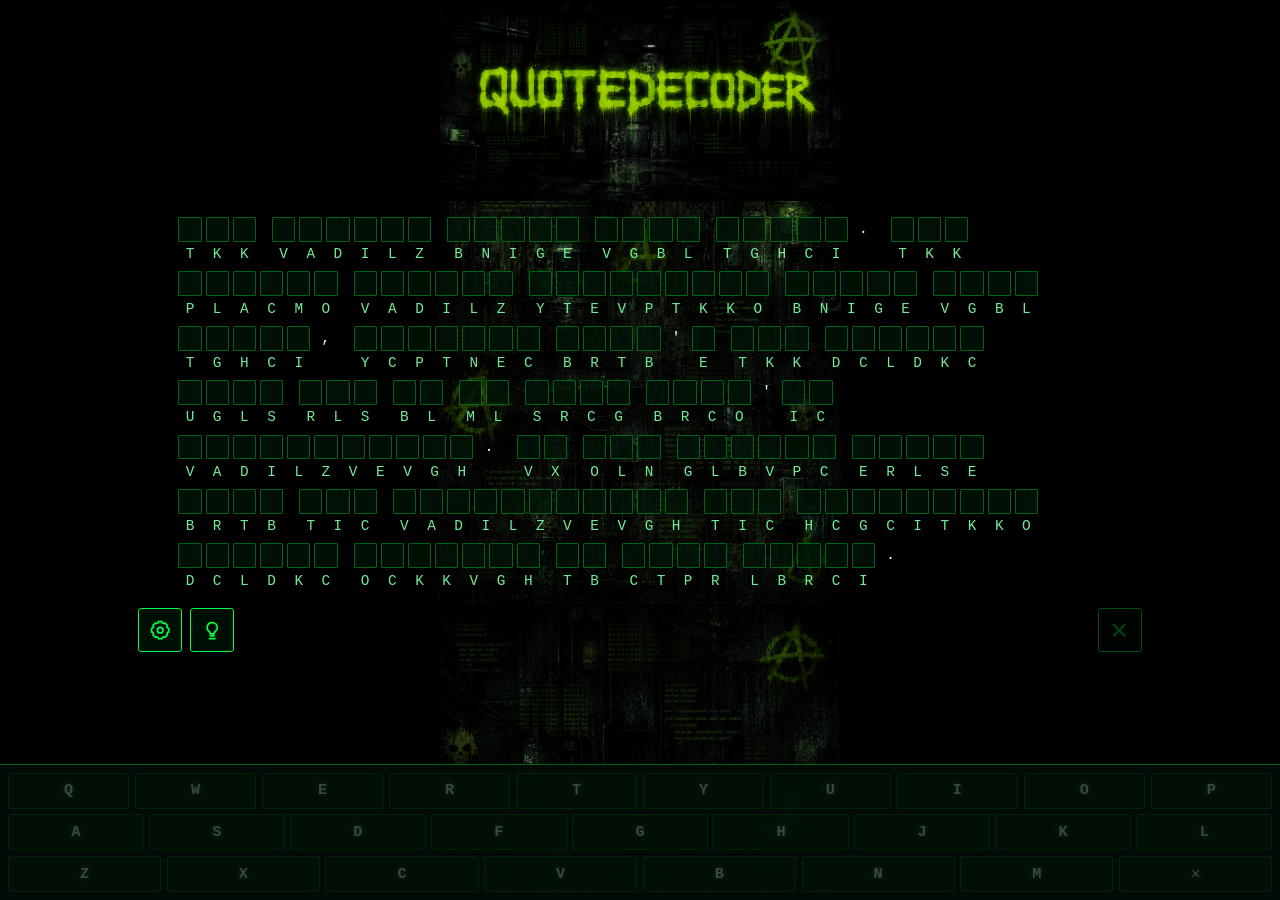
==== index.html @ 12abda85 "Reposition controls and GitHub link Co-authored-by: natoverse <720083+natoverse@users.noreply.github" ====
<!DOCTYPE html>
<html lang="en">
<head>
  <meta charset="utf-8" />
  <meta name="viewport" content="width=device-width, initial-scale=1, viewport-fit=cover" />
  <meta name="theme-color" content="#050d07" />
  <title>Quote Decoder</title>
  <link rel="stylesheet" href="styles.css" />
</head>
<body>
  <main class="card" role="main">
    <header class="site-header">
      <img class="site-banner" src="assets/banner-hacker.png" alt="Quote Decoder" />
    </header>
    <div id="status" class="status" role="status" aria-live="polite">Loading a quote&hellip;</div>
    <figure id="quote" class="quote" hidden>
      <div id="encoded-text" class="decoder-grid" aria-label="Encoded quote"></div>
    </figure>
    <div class="control-row">
      <button id="settings-btn" class="icon-btn settings-btn" type="button" aria-label="Open settings" aria-haspopup="dialog">
        <svg viewBox="0 0 24 24" aria-hidden="true">
          <circle cx="12" cy="12" r="3" />
          <path d="M19.4 15a1.7 1.7 0 0 0 .3 1.9l.1.1-2.8 2.8-.1-.1a1.7 1.7 0 0 0-1.9-.3 1.7 1.7 0 0 0-1 1.6v.2h-4V21a1.7 1.7 0 0 0-1-1.6 1.7 1.7 0 0 0-1.9.3l-.1.1L4.2 17l.1-.1a1.7 1.7 0 0 0 .3-1.9A1.7 1.7 0 0 0 3 14H2.8v-4H3a1.7 1.7 0 0 0 1.6-1 1.7 1.7 0 0 0-.3-1.9L4.2 7 7 4.2l.1.1a1.7 1.7 0 0 0 1.9.3 1.7 1.7 0 0 0 1-1.6v-.2h4V3a1.7 1.7 0 0 0 1 1.6 1.7 1.7 0 0 0 1.9-.3l.1-.1L19.8 7l-.1.1a1.7 1.7 0 0 0-.3 1.9 1.7 1.7 0 0 0 1.6 1h.2v4H21a1.7 1.7 0 0 0-1.6 1Z" />
        </svg>
      </button>
      <button id="hint" class="icon-btn btn-hint" type="button" aria-label="Reveal a letter" hidden>
        <svg viewBox="0 0 24 24" aria-hidden="true">
          <path d="M9 21h6m-5-3h4m3.5-8.5A5.5 5.5 0 0 0 6.8 7.7c-.6 2 .1 4.1 1.7 5.4.9.7 1.5 1.7 1.5 2.9h4c0-1.2.6-2.2 1.5-2.9a5.5 5.5 0 0 0 2-3.6Z" />
        </svg>
      </button>
      <button id="clear-all" class="icon-btn clear-all" type="button" aria-label="Clear all letters" hidden>
        <svg viewBox="0 0 24 24" aria-hidden="true">
          <path d="m6 6 12 12M18 6 6 18" />
        </svg>
      </button>
    </div>
  </main>
  <div id="keyboard" class="keyboard" aria-label="On-screen keyboard" hidden></div>
  <div id="solved-overlay" class="solved-overlay" hidden>
    <div class="solved-panel" role="dialog" aria-modal="true" aria-labelledby="solved-heading">
      <h2 id="solved-heading" class="solved-heading">Solved!</h2>
      <figure class="solved-quote-figure">
        <blockquote id="solved-quote" class="solved-quote"></blockquote>
        <figcaption id="solved-author" class="solved-author"></figcaption>
      </figure>
      <button id="solved-close" type="button" class="solved-close">Dismiss</button>
    </div>
  </div>
  <div id="settings-overlay" class="settings-overlay" hidden>
    <div class="settings-panel" role="dialog" aria-modal="true" aria-labelledby="settings-heading">
      <h2 id="settings-heading" class="settings-heading">Settings</h2>
      <fieldset class="theme-setting">
        <legend>Theme</legend>
        <div class="theme-options">
          <label>
            <input type="radio" name="theme" value="hacker" />
            <span>Hacker Collective</span>
          </label>
          <label>
            <input type="radio" name="theme" value="glitter" />
            <span>Glitter Shit</span>
          </label>
        </div>
      </fieldset>
      <label class="settings-item">
        <input type="checkbox" id="setting-show-errors" />
        Show errors
      </label>
      <button id="settings-close" type="button" class="settings-close">Close</button>
      <a href="https://github.com/natoverse/quotedecoder" class="settings-github" target="_blank" rel="noopener noreferrer">
        View Quote Decoder on GitHub
      </a>
    </div>
  </div>
  <script src="app.js"></script>
</body>
</html>
---- styles.css ----
:root {
  color-scheme: dark;
  --bg: #000;
  --bg-accent: #0a1810;
  --fg: #d8ffd8;
  --muted: #74e996;
  --accent: #00ff41;
  --selected: #00e5ff;
  --panel: rgba(5, 18, 10, 0.96);
  --line: rgba(0, 255, 65, 0.35);
  --accent-rgb: 0, 255, 65;
  --control-bg: rgba(0, 30, 12, 0.9);
  --fill-bg: rgba(0, 20, 8, 0.8);
  --keyboard-bg: rgba(3, 12, 6, 0.97);
}

:root[data-theme="glitter"] {
  color-scheme: light;
  --bg: #fff4fc;
  --bg-accent: #fff0fa;
  --fg: #72114f;
  --muted: #bd2781;
  --accent: #ff1493;
  --selected: #9e28d7;
  --panel: rgba(255, 244, 252, 0.97);
  --line: rgba(255, 20, 147, 0.42);
  --accent-rgb: 255, 20, 147;
  --control-bg: rgba(255, 224, 244, 0.94);
  --fill-bg: rgba(255, 241, 250, 0.92);
  --keyboard-bg: rgba(255, 232, 247, 0.98);
}

* {
  box-sizing: border-box;
}

html,
body {
  margin: 0;
  padding: 0;
}

body {
  min-height: 100vh;
  min-height: 100dvh;
  display: flex;
  align-items: flex-start;
  justify-content: center;
  background: #000 url("assets/background-hacker.png") center top / 402px auto repeat-y;
  color: var(--fg);
  font-family: "Courier New", "Lucida Console", Monaco, monospace;
  line-height: 1.5;
  -webkit-text-size-adjust: 100%;
}

:root[data-theme="glitter"] body {
  background-image: url("assets/background-glitter.png");
}

.card {
  position: relative;
  width: 100%;
  max-width: 64rem;
  background: transparent;
  border: 0;
  border-radius: 0;
  padding: 0;
  box-shadow:
    0 1rem 2.5rem rgba(0, 0, 0, 0.65),
    inset 0 0 3rem rgba(0, 0, 0, 0.2);
}

.site-header {
  margin: 0;
  padding: 0;
}

.site-banner {
  display: block;
  width: 402px;
  max-width: 100%;
  height: auto;
  margin: 0 auto;
}

.solved-overlay {
  position: fixed;
  inset: 0;
  background: rgba(0, 0, 0, 0.55);
  z-index: 200;
  display: flex;
  align-items: center;
  justify-content: center;
}

.solved-overlay[hidden] {
  display: none;
}

.solved-panel {
  background: var(--bg-accent);
  border: 1px solid var(--line);
  border-radius: 0.2rem;
  padding: 1.25rem;
  width: min(36rem, 90vw);
  box-shadow: 0 0 30px rgba(var(--accent-rgb), 0.16), 0 1rem 2.5rem rgba(0, 0, 0, 0.6);
}

.solved-heading {
  margin: 0 0 1.1rem;
  font-size: 1.25rem;
  color: var(--accent);
  text-align: center;
}

.solved-quote-figure {
  margin: 0 0 1.25rem;
}

.solved-quote {
  margin: 0 0 0.75rem;
  padding: 0;
  border: 0;
  font-size: clamp(1rem, 3.5vw, 1.2rem);
  line-height: 1.6;
  quotes: "\201C" "\201D";
}

.solved-quote::before {
  content: open-quote;
}

.solved-quote::after {
  content: close-quote;
}

.solved-author {
  color: var(--muted);
  font-style: italic;
  font-size: clamp(0.9rem, 3vw, 1rem);
  text-align: right;
}

.solved-author::before {
  content: "\2014\00a0";
}

.solved-close {
  display: block;
  width: 100%;
  padding: 0.6rem;
  font: inherit;
  font-size: 0.95rem;
  color: var(--bg);
  background: var(--accent);
  border: 0;
  border-radius: 0.2rem;
  cursor: pointer;
  text-shadow: none;
}

.solved-close:hover,
.solved-close:focus-visible {
  filter: brightness(1.08);
}

.settings-overlay {
  position: fixed;
  inset: 0;
  background: rgba(0, 0, 0, 0.55);
  z-index: 200;
  display: flex;
  align-items: center;
  justify-content: center;
}

.settings-overlay[hidden] {
  display: none;
}

.settings-panel {
  background: var(--panel);
  border: 1px solid var(--line);
  border-radius: 0.2rem;
  padding: 1.25rem;
  width: min(22rem, 90vw);
  box-shadow:
    0 1rem 2.5rem rgba(0, 0, 0, 0.6),
    0 0 20px rgba(var(--accent-rgb), 0.12);
}

.settings-heading {
  margin: 0 0 1.1rem;
  font-size: 1.1rem;
  color: var(--accent);
}

.theme-setting {
  margin: 0 0 1.25rem;
  padding: 0;
  border: 0;
}

.theme-setting legend {
  margin-bottom: 0.5rem;
  color: var(--muted);
  font-size: 0.85rem;
}

.theme-options {
  display: grid;
  grid-template-columns: 1fr 1fr;
  border: 1px solid var(--line);
  border-radius: 0.2rem;
  overflow: hidden;
}

.theme-options label {
  display: flex;
  min-width: 0;
  cursor: pointer;
}

.theme-options label + label {
  border-left: 1px solid var(--line);
}

.theme-options input {
  position: absolute;
  opacity: 0;
  pointer-events: none;
}

.theme-options span {
  width: 100%;
  padding: 0.65rem 0.4rem;
  color: var(--muted);
  font-size: 0.78rem;
  line-height: 1.25;
  text-align: center;
}

.theme-options input:checked + span {
  color: var(--bg);
  background: var(--accent);
  font-weight: 700;
}

.theme-options input:focus-visible + span {
  box-shadow: inset 0 0 0 2px var(--selected);
}

.settings-item {
  display: flex;
  align-items: center;
  gap: 0.65rem;
  cursor: pointer;
  font-size: 1rem;
  margin-bottom: 1.25rem;
}

.settings-item input[type="checkbox"] {
  width: 1.1rem;
  height: 1.1rem;
  cursor: pointer;
  accent-color: var(--accent);
}

.settings-close {
  display: block;
  width: 100%;
  padding: 0.6rem;
  font: inherit;
  font-size: 0.95rem;
  color: var(--bg);
  background: var(--accent);
  border: 0;
  border-radius: 0.2rem;
  cursor: pointer;
  text-transform: uppercase;
  letter-spacing: 0.08em;
}

.settings-close:hover,
.settings-close:focus-visible {
  filter: brightness(1.08);
}

.settings-github {
  display: block;
  margin-top: 1rem;
  color: var(--muted);
  font-size: 0.85rem;
  text-align: center;
}

.settings-github:hover,
.settings-github:focus-visible {
  color: var(--accent);
}

.status {
  margin: 1rem clamp(0.3rem, 1vw, 0.65rem) 0;
  color: var(--muted);
  text-align: center;
  font-size: 1rem;
}

.quote-text {
  margin: 0 0 1rem;
  font-size: clamp(1.25rem, 5vw, 1.9rem);
  quotes: "\201C" "\201D";
}

.quote-text::before {
  content: open-quote;
}

.quote-text::after {
  content: close-quote;
}

.quote-author {
  color: var(--muted);
  font-style: italic;
  font-size: clamp(1rem, 3.5vw, 1.15rem);
  text-align: right;
}

.quote-author::before {
  content: "\2014\00a0";
}

.decoder-grid {
  margin: 1rem clamp(0.3rem, 1vw, 0.65rem) 0;
  display: flex;
  flex-wrap: wrap;
  gap: 0.35rem 1rem;
  font-family: "Courier New", Courier, monospace;
  align-items: flex-start;
  overflow-x: auto;
}

.decoder-word {
  display: inline-flex;
  flex-wrap: nowrap;
  align-items: flex-start;
  gap: 0.25rem;
}

.decoder-word--break {
  flex-wrap: wrap;
  max-width: 100%;
}

.decoder-cell {
  min-width: 1.45rem;
  display: inline-flex;
  flex-direction: column;
  align-items: center;
  gap: 0.15rem;
}

.decoder-fill {
  width: 1.45rem;
  height: 1.55rem;
  border: 1px solid var(--line);
  border-radius: 0.1rem;
  background: var(--fill-bg);
  color: var(--fg);
  font: inherit;
  font-size: 0.95rem;
  cursor: pointer;
  text-transform: uppercase;
}

.decoder-fill[data-selected="true"] {
  border-color: var(--selected);
  box-shadow: 0 0 0 1px var(--selected), 0 0 10px rgba(0, 229, 255, 0.4);
}

.decoder-fill--error {
  border-color: #ff0055;
  color: #ff0055;
  box-shadow: 0 0 0 1px #ff0055;
}

.decoder-encoded {
  color: var(--muted);
  font-size: 0.9rem;
}

.decoder-space {
  min-width: 1.2rem;
  border: 0;
  background: transparent;
  cursor: default;
}

.keyboard {
  position: fixed;
  bottom: 0;
  left: 0;
  right: 0;
  display: flex;
  flex-direction: column;
  gap: 0.35rem;
  padding: 0.5rem
    max(0.5rem, env(safe-area-inset-right))
    max(0.5rem, env(safe-area-inset-bottom))
    max(0.5rem, env(safe-area-inset-left));
  background: var(--keyboard-bg);
  border-top: 1px solid var(--line);
  box-shadow: 0 -0.5rem 1.5rem rgba(0, 0, 0, 0.5);
  z-index: 100;
}

.keyboard-row {
  display: flex;
  gap: 0.35rem;
}

.keyboard-key {
  flex: 1;
  min-height: 2.25rem;
  border: 1px solid var(--line);
  border-radius: 0.2rem;
  background: var(--control-bg);
  color: var(--fg);
  font: inherit;
  font-size: 0.95rem;
  font-weight: 700;
  text-shadow: 0 0 6px rgba(231, 255, 231, 0.45);
  cursor: pointer;
}

.keyboard-key:disabled {
  opacity: 0.25;
  cursor: not-allowed;
}

.keyboard-key[data-selected="true"] {
  border-color: var(--selected);
  box-shadow: 0 0 0 1px var(--selected), 0 0 10px rgba(0, 229, 255, 0.35);
}

.control-row {
  display: flex;
  gap: 0.5rem;
  margin: 1rem clamp(0.3rem, 1vw, 0.65rem) 10px;
}

.clear-all {
  margin-left: auto;
}

.icon-btn {
  display: inline-flex;
  align-items: center;
  justify-content: center;
  width: 2.75rem;
  height: 2.75rem;
  padding: 0;
  font: inherit;
  font-size: 1.05rem;
  color: var(--accent);
  background: rgba(var(--accent-rgb), 0.06);
  border: 1px solid var(--accent);
  border-radius: 0.2rem;
  cursor: pointer;
  touch-action: manipulation;
}

.icon-btn svg {
  width: 1.4rem;
  height: 1.4rem;
  fill: none;
  stroke: currentColor;
  stroke-width: 1.8;
  stroke-linecap: round;
  stroke-linejoin: round;
}

.icon-btn:hover,
.icon-btn:focus-visible {
  color: var(--accent);
  border-color: var(--accent);
  background: rgba(var(--accent-rgb), 0.12);
  box-shadow: 0 0 0 1px var(--accent), 0 0 16px rgba(var(--accent-rgb), 0.3);
}

.icon-btn:active {
  transform: translateY(1px);
}

.icon-btn:disabled {
  opacity: 0.3;
  cursor: not-allowed;
}

body.has-keyboard {
  padding-bottom: max(13rem, calc(11rem + env(safe-area-inset-bottom)));
}
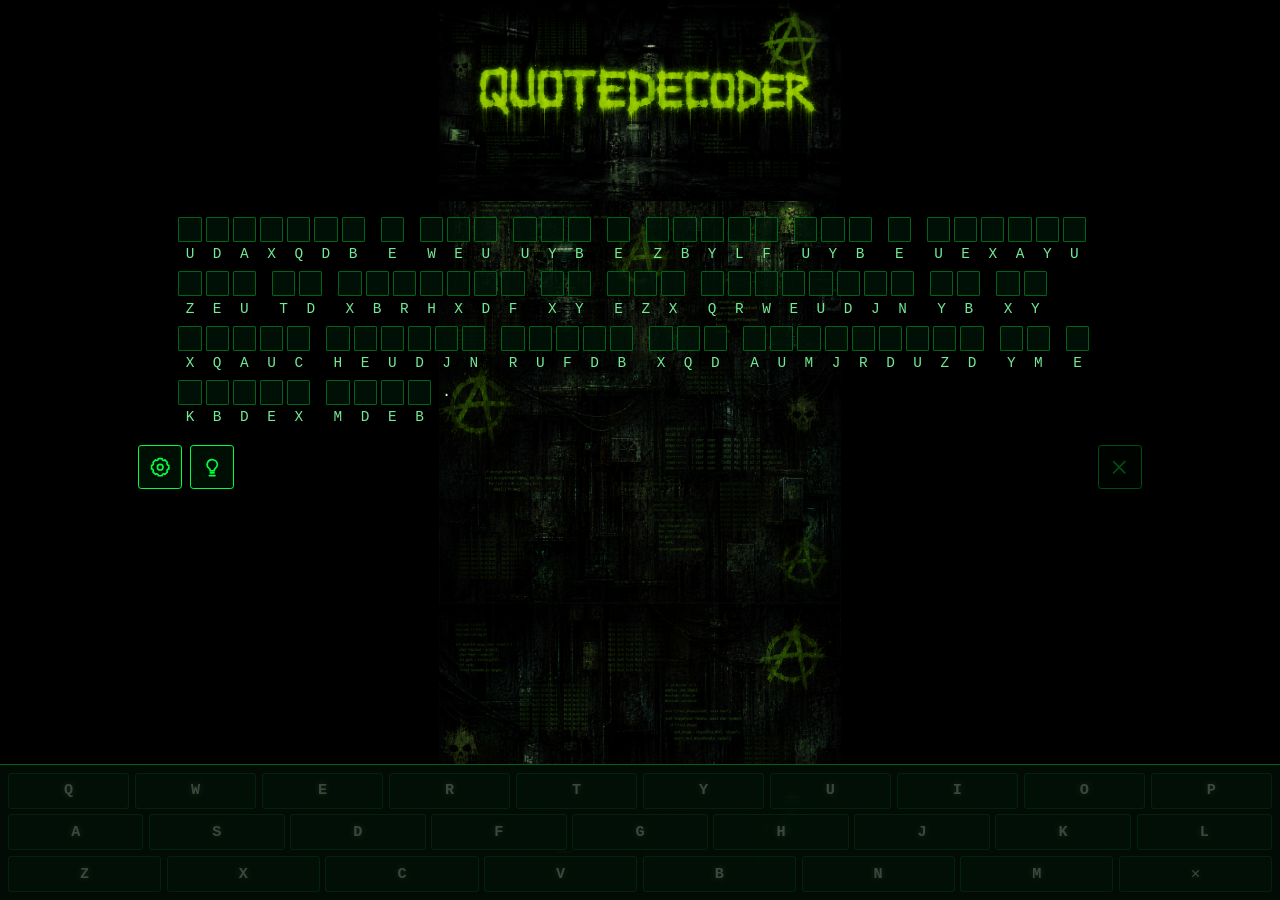
==== commit f9fbdb26: "Clarify external GitHub link Co-authored-by: natoverse <720083+natoverse@users.noreply.github.com>" ====
--- a/index.html
+++ b/index.html
@@ -67,7 +67,7 @@
         Show errors
       </label>
       <button id="settings-close" type="button" class="settings-close">Close</button>
-      <a href="https://github.com/natoverse/quotedecoder" class="settings-github" target="_blank" rel="noopener noreferrer">
+      <a href="https://github.com/natoverse/quotedecoder" class="settings-github" target="_blank" rel="noopener noreferrer" aria-label="View Quote Decoder on GitHub (opens in new tab)">
         View Quote Decoder on GitHub
       </a>
     </div>
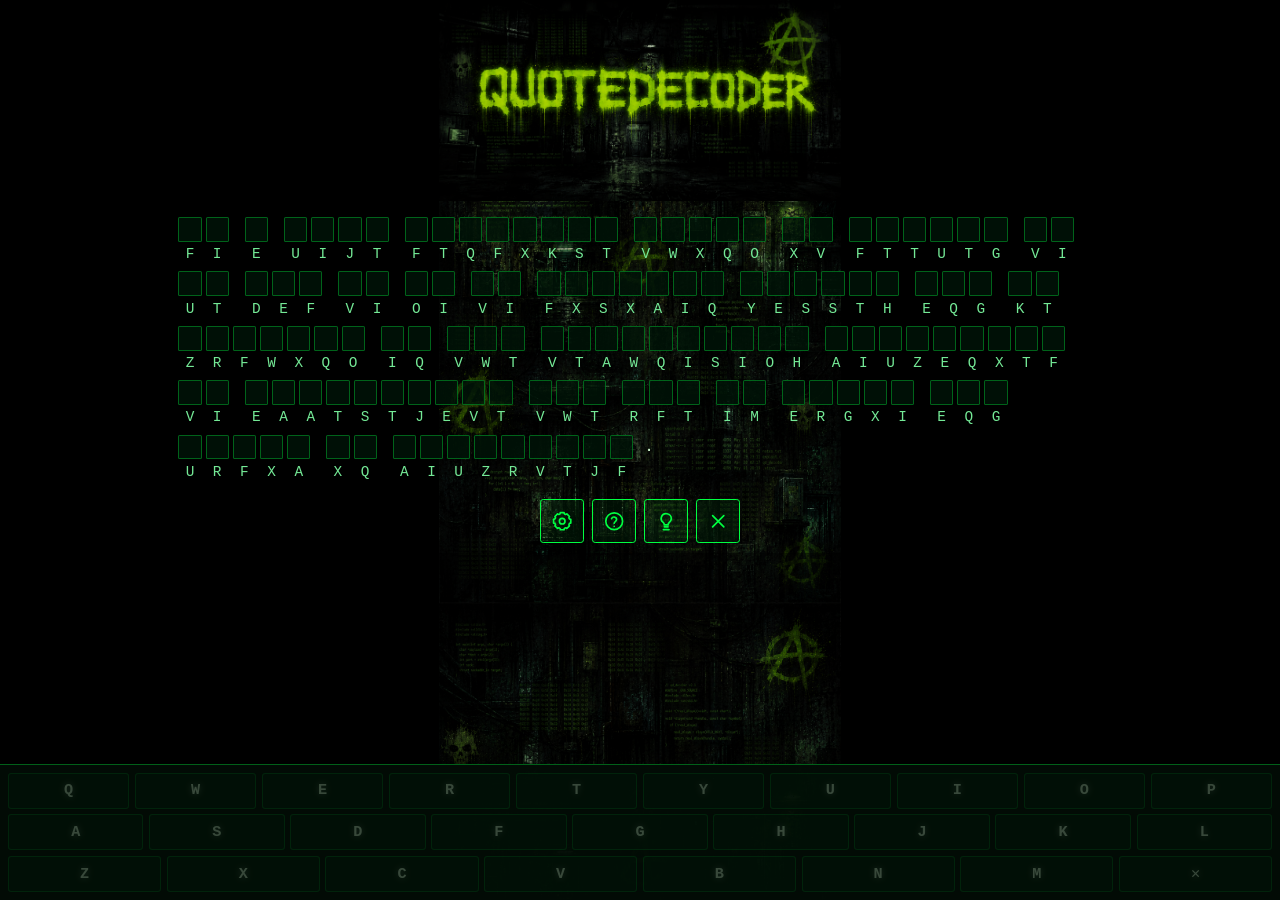
==== commit 08c38b13: "Add themed help popup next to settings button Co-authored-by: natoverse <720083+natoverse@users.nore" ====
--- a/index.html
+++ b/index.html
@@ -23,6 +23,13 @@
           <path d="M19.4 15a1.7 1.7 0 0 0 .3 1.9l.1.1-2.8 2.8-.1-.1a1.7 1.7 0 0 0-1.9-.3 1.7 1.7 0 0 0-1 1.6v.2h-4V21a1.7 1.7 0 0 0-1-1.6 1.7 1.7 0 0 0-1.9.3l-.1.1L4.2 17l.1-.1a1.7 1.7 0 0 0 .3-1.9A1.7 1.7 0 0 0 3 14H2.8v-4H3a1.7 1.7 0 0 0 1.6-1 1.7 1.7 0 0 0-.3-1.9L4.2 7 7 4.2l.1.1a1.7 1.7 0 0 0 1.9.3 1.7 1.7 0 0 0 1-1.6v-.2h4V3a1.7 1.7 0 0 0 1 1.6 1.7 1.7 0 0 0 1.9-.3l.1-.1L19.8 7l-.1.1a1.7 1.7 0 0 0-.3 1.9 1.7 1.7 0 0 0 1.6 1h.2v4H21a1.7 1.7 0 0 0-1.6 1Z" />
         </svg>
       </button>
+      <button id="help-btn" class="icon-btn help-btn" type="button" aria-label="Open help" aria-haspopup="dialog" aria-expanded="false">
+        <svg viewBox="0 0 24 24" aria-hidden="true">
+          <circle cx="12" cy="12" r="9" />
+          <path d="M9.2 9.3a2.8 2.8 0 0 1 5.4 1c0 1.9-2.6 2.3-2.6 3.9" />
+          <path d="M12 17.5h.01" />
+        </svg>
+      </button>
       <button id="hint" class="icon-btn btn-hint" type="button" aria-label="Reveal a letter" hidden>
         <svg viewBox="0 0 24 24" aria-hidden="true">
           <path d="M9 21h6m-5-3h4m3.5-8.5A5.5 5.5 0 0 0 6.8 7.7c-.6 2 .1 4.1 1.7 5.4.9.7 1.5 1.7 1.5 2.9h4c0-1.2.6-2.2 1.5-2.9a5.5 5.5 0 0 0 2-3.6Z" />
@@ -44,6 +51,13 @@
         <figcaption id="solved-author" class="solved-author"></figcaption>
       </figure>
       <button id="solved-close" type="button" class="solved-close">Dismiss</button>
+    </div>
+  </div>
+  <div id="help-overlay" class="settings-overlay help-overlay" hidden>
+    <div class="settings-panel help-panel" role="dialog" aria-modal="true" aria-labelledby="help-heading">
+      <h2 id="help-heading" class="settings-heading">How to Play</h2>
+      <p class="help-text">QuoteDecoder is a &ldquo;Caesar cypher&rdquo; encryption puzzle. A quote has been encrypted by swapping every letter of the alphabet with another letter. Select a square and choose a letter from the keyboard to fill it in. When all letters are correct, the full quote and author will be revealed! Click the light bulb button to fill in a letter if you need help.</p>
+      <button id="help-close" type="button" class="settings-close">Close</button>
     </div>
   </div>
   <div id="settings-overlay" class="settings-overlay" hidden>
--- a/styles.css
+++ b/styles.css
@@ -299,6 +299,13 @@
   color: var(--accent);
 }
 
+.help-text {
+  margin: 0 0 1.25rem;
+  color: var(--muted);
+  font-size: 0.95rem;
+  line-height: 1.5;
+}
+
 .status {
   margin: 1rem clamp(0.3rem, 1vw, 0.65rem) 0;
   color: var(--muted);
@@ -446,12 +453,9 @@
 
 .control-row {
   display: flex;
+  justify-content: center;
   gap: 0.5rem;
   margin: 1rem clamp(0.3rem, 1vw, 0.65rem) 10px;
-}
-
-.clear-all {
-  margin-left: auto;
 }
 
 .icon-btn {
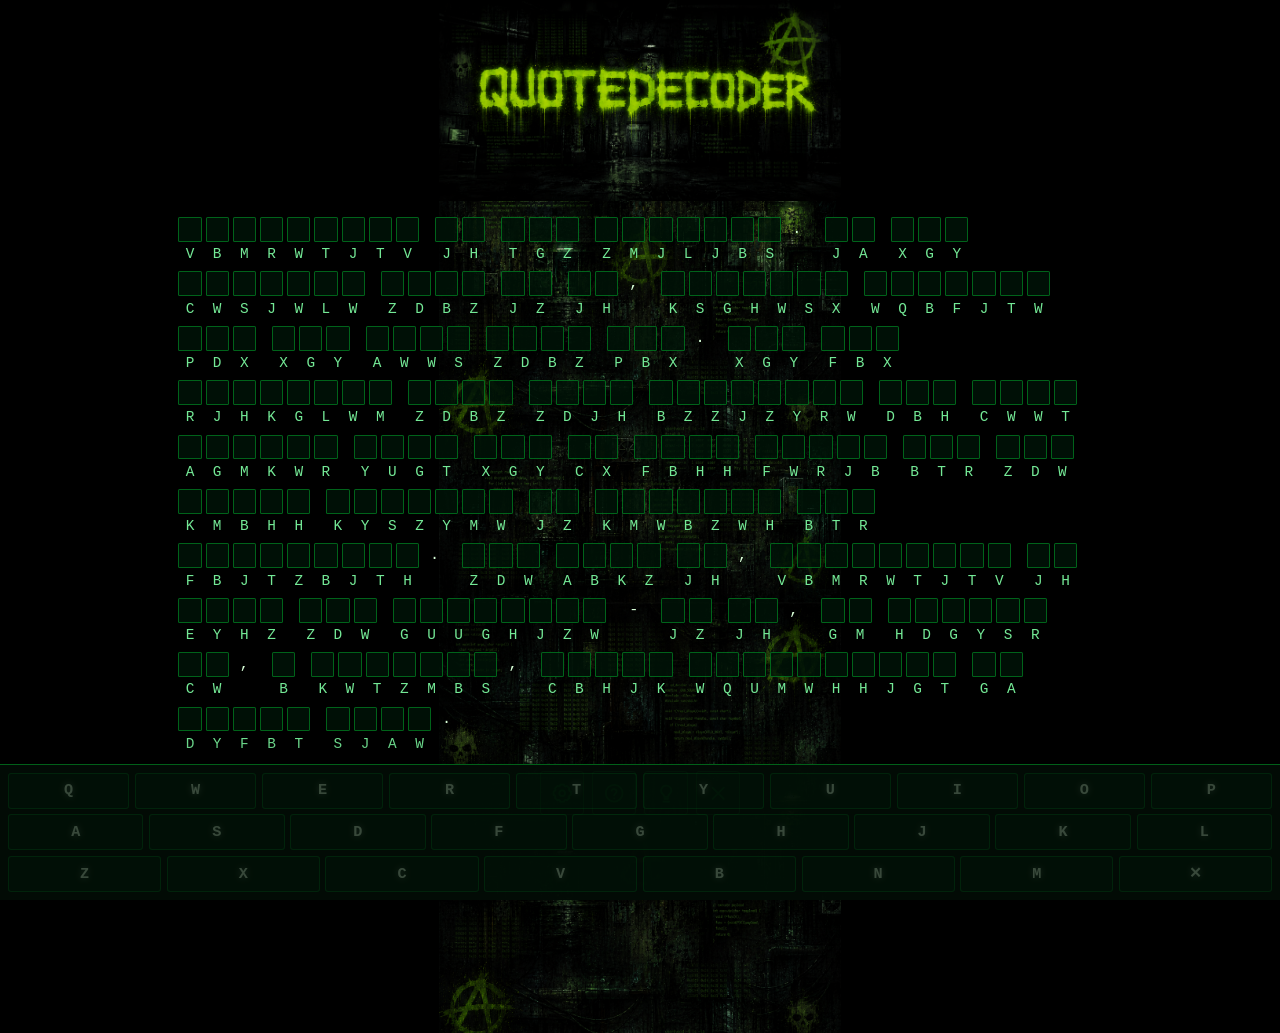
==== commit bfd82465: "Fix help text to say substitution cipher Co-authored-by: natoverse <720083+natoverse@users.noreply.g" ====
--- a/index.html
+++ b/index.html
@@ -56,7 +56,7 @@
   <div id="help-overlay" class="settings-overlay help-overlay" hidden>
     <div class="settings-panel help-panel" role="dialog" aria-modal="true" aria-labelledby="help-heading">
       <h2 id="help-heading" class="settings-heading">How to Play</h2>
-      <p class="help-text">QuoteDecoder is a &ldquo;Caesar cypher&rdquo; encryption puzzle. A quote has been encrypted by swapping every letter of the alphabet with another letter. Select a square and choose a letter from the keyboard to fill it in. When all letters are correct, the full quote and author will be revealed! Click the light bulb button to fill in a letter if you need help.</p>
+      <p class="help-text">QuoteDecoder is a &ldquo;substitution cipher&rdquo; encryption puzzle. A quote has been encrypted by swapping every letter of the alphabet with another letter. Select a square and choose a letter from the keyboard to fill it in. When all letters are correct, the full quote and author will be revealed! Click the light bulb button to fill in a letter if you need help.</p>
       <button id="help-close" type="button" class="settings-close">Close</button>
     </div>
   </div>
--- a/styles.css
+++ b/styles.css
@@ -446,9 +446,15 @@
   cursor: not-allowed;
 }
 
+.keyboard-key[data-used="true"] {
+  opacity: 0.4;
+  text-shadow: none;
+}
+
 .keyboard-key[data-selected="true"] {
   border-color: var(--selected);
   box-shadow: 0 0 0 1px var(--selected), 0 0 10px rgba(0, 229, 255, 0.35);
+  opacity: 1;
 }
 
 .control-row {
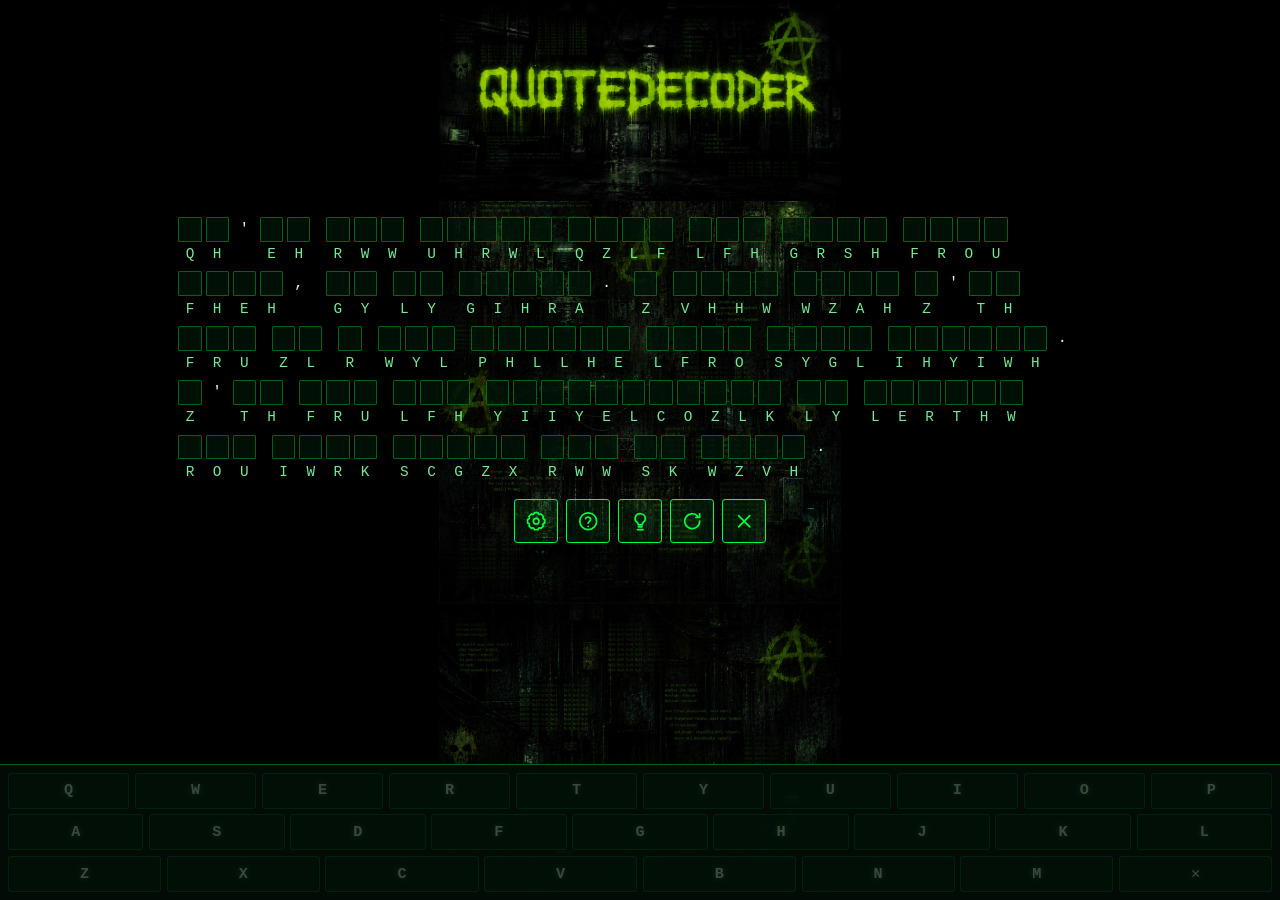
==== commit 9963d529: "Add refresh quote button between hint and clear all Co-authored-by: natoverse <720083+natoverse@user" ====
--- a/index.html
+++ b/index.html
@@ -33,6 +33,11 @@
       <button id="hint" class="icon-btn btn-hint" type="button" aria-label="Reveal a letter" hidden>
         <svg viewBox="0 0 24 24" aria-hidden="true">
           <path d="M9 21h6m-5-3h4m3.5-8.5A5.5 5.5 0 0 0 6.8 7.7c-.6 2 .1 4.1 1.7 5.4.9.7 1.5 1.7 1.5 2.9h4c0-1.2.6-2.2 1.5-2.9a5.5 5.5 0 0 0 2-3.6Z" />
+        </svg>
+      </button>
+      <button id="refresh" class="icon-btn btn-refresh" type="button" aria-label="Load a new quote" hidden>
+        <svg viewBox="0 0 24 24" aria-hidden="true">
+          <path d="M20 12a8 8 0 1 1-2.3-5.6M20 4v4h-4" />
         </svg>
       </button>
       <button id="clear-all" class="icon-btn clear-all" type="button" aria-label="Clear all letters" hidden>
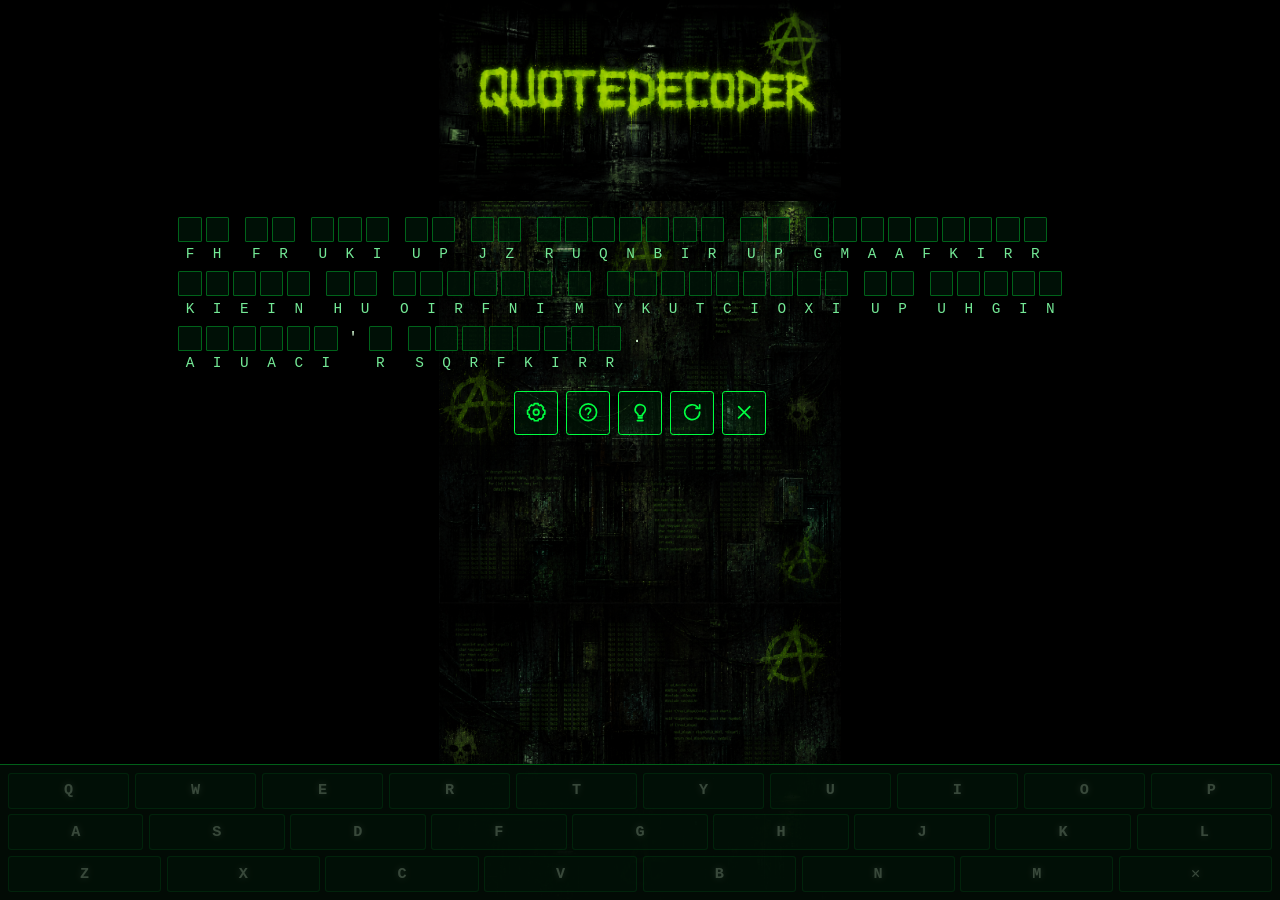
==== commit f3b6ea7e: "Add remove current quote issue action Co-authored-by: natoverse <720083+natoverse@users.noreply.gith" ====
--- a/index.html
+++ b/index.html
@@ -85,6 +85,9 @@
         <input type="checkbox" id="setting-show-errors" />
         Show errors
       </label>
+      <a id="remove-current-quote" class="settings-remove" target="_blank" rel="noopener noreferrer">
+        Remove current quote
+      </a>
       <button id="settings-close" type="button" class="settings-close">Close</button>
       <a href="https://github.com/natoverse/quotedecoder" class="settings-github" target="_blank" rel="noopener noreferrer" aria-label="View Quote Decoder on GitHub (opens in new tab)">
         View Quote Decoder on GitHub
--- a/styles.css
+++ b/styles.css
@@ -286,6 +286,27 @@
   filter: brightness(1.08);
 }
 
+.settings-remove {
+  display: block;
+  width: 100%;
+  margin-bottom: 0.75rem;
+  padding: 0.6rem;
+  color: var(--accent);
+  background: transparent;
+  border: 1px solid var(--accent);
+  border-radius: 0.2rem;
+  font-size: 0.95rem;
+  text-align: center;
+  text-decoration: none;
+  text-transform: uppercase;
+  letter-spacing: 0.08em;
+}
+
+.settings-remove:hover,
+.settings-remove:focus-visible {
+  background: rgba(var(--accent-rgb), 0.12);
+}
+
 .settings-github {
   display: block;
   margin-top: 1rem;
@@ -350,9 +371,11 @@
 
 .decoder-word {
   display: inline-flex;
+  flex: 0 0 auto;
   flex-wrap: nowrap;
   align-items: flex-start;
   gap: 0.25rem;
+  max-width: 100%;
 }
 
 .decoder-word--break {
@@ -390,6 +413,22 @@
   border-color: #ff0055;
   color: #ff0055;
   box-shadow: 0 0 0 1px #ff0055;
+}
+
+.decoder-cell--wrap-end .decoder-fill {
+  border-right-color: var(--accent);
+}
+
+.decoder-cell--wrap-start .decoder-fill {
+  border-left-color: var(--accent);
+}
+
+:root[data-theme="glitter"] .decoder-cell--wrap-end .decoder-fill {
+  border-right-width: 3px;
+}
+
+:root[data-theme="glitter"] .decoder-cell--wrap-start .decoder-fill {
+  border-left-width: 3px;
 }
 
 .decoder-encoded {
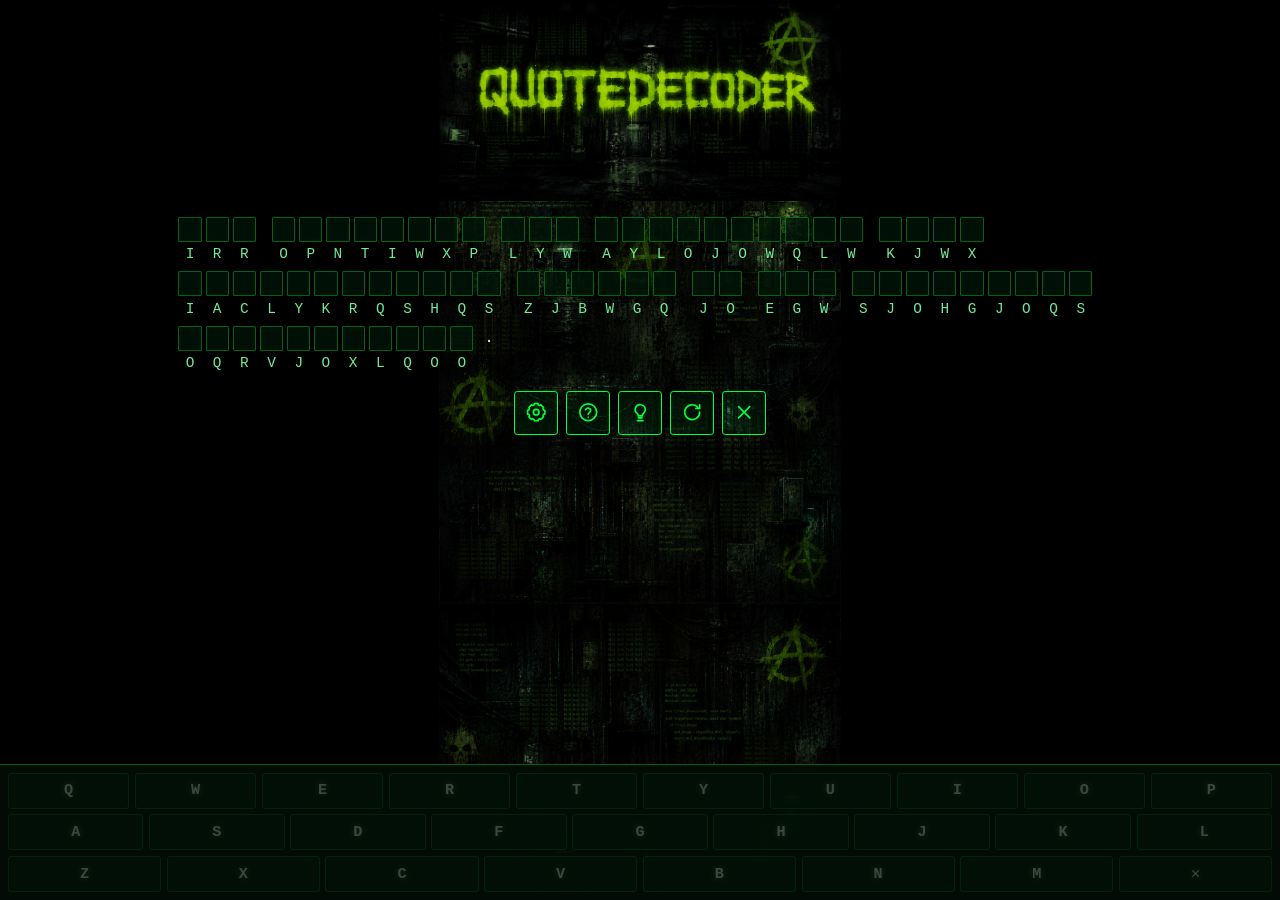
==== commit 4ed5080d: "Handle settings before quote loads Co-authored-by: natoverse <720083+natoverse@users.noreply.github." ====
--- a/index.html
+++ b/index.html
@@ -85,7 +85,7 @@
         <input type="checkbox" id="setting-show-errors" />
         Show errors
       </label>
-      <a id="remove-current-quote" class="settings-remove" target="_blank" rel="noopener noreferrer">
+      <a id="remove-current-quote" class="settings-remove" target="_blank" rel="noopener noreferrer" hidden>
         Remove current quote
       </a>
       <button id="settings-close" type="button" class="settings-close">Close</button>
--- a/styles.css
+++ b/styles.css
@@ -307,6 +307,10 @@
   background: rgba(var(--accent-rgb), 0.12);
 }
 
+.settings-remove[hidden] {
+  display: none;
+}
+
 .settings-github {
   display: block;
   margin-top: 1rem;
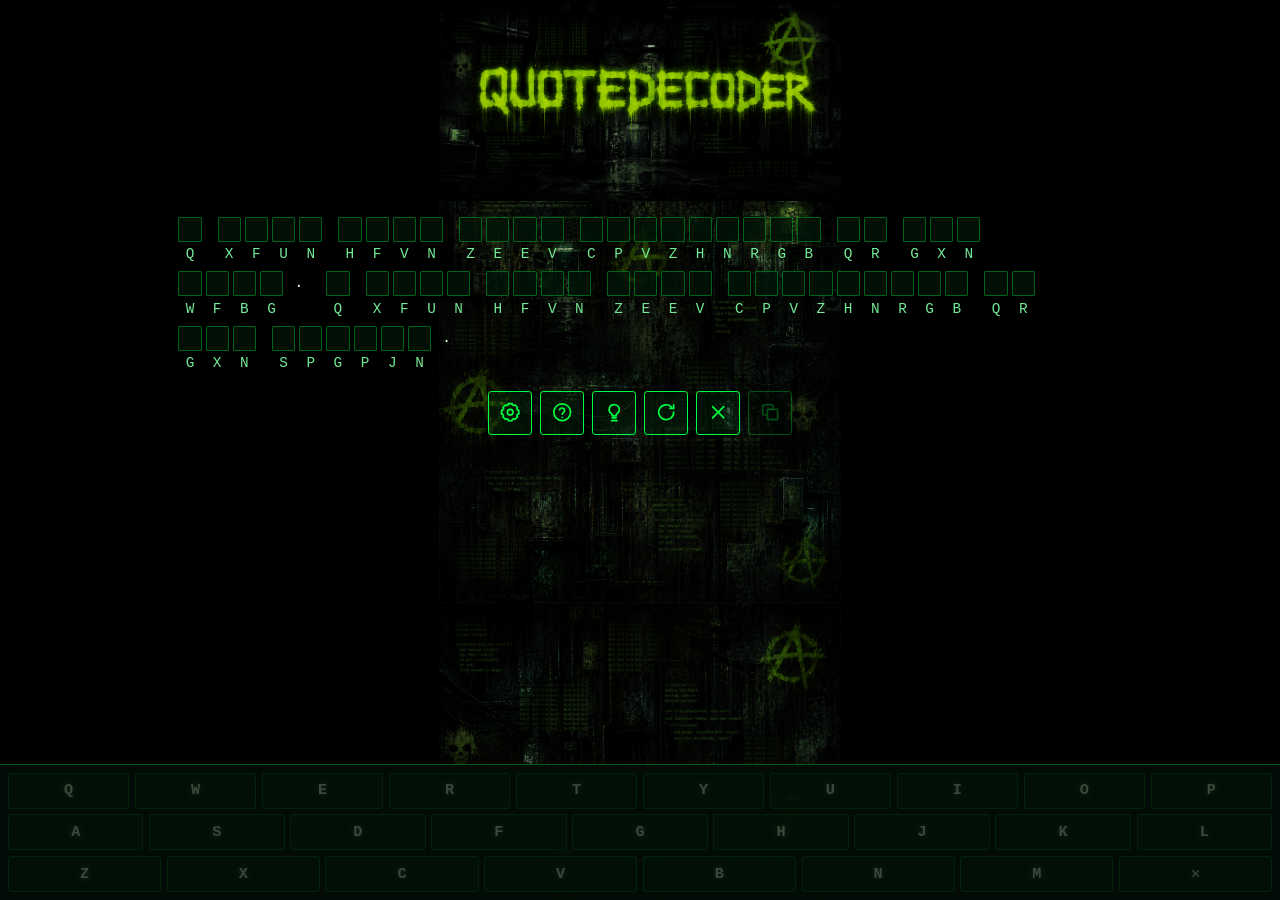
==== commit c20fb17b: "Add solved quote copy control Co-authored-by: natoverse <720083+natoverse@users.noreply.github.com>" ====
--- a/index.html
+++ b/index.html
@@ -45,6 +45,13 @@
           <path d="m6 6 12 12M18 6 6 18" />
         </svg>
       </button>
+      <button id="copy-quote" class="icon-btn copy-quote" type="button" aria-label="Copy solved quote" disabled hidden>
+        <svg viewBox="0 0 24 24" aria-hidden="true">
+          <rect x="9" y="9" width="11" height="11" rx="1" />
+          <path d="M15 9V5a1 1 0 0 0-1-1H5a1 1 0 0 0-1 1v9a1 1 0 0 0 1 1h4" />
+        </svg>
+      </button>
+      <span id="copy-feedback" class="visually-hidden" role="status" aria-live="polite"></span>
     </div>
   </main>
   <div id="keyboard" class="keyboard" aria-label="On-screen keyboard" hidden></div>
--- a/styles.css
+++ b/styles.css
@@ -34,6 +34,18 @@
   box-sizing: border-box;
 }
 
+.visually-hidden {
+  position: absolute;
+  width: 1px;
+  height: 1px;
+  padding: 0;
+  margin: -1px;
+  overflow: hidden;
+  clip: rect(0, 0, 0, 0);
+  white-space: nowrap;
+  border: 0;
+}
+
 html,
 body {
   margin: 0;
